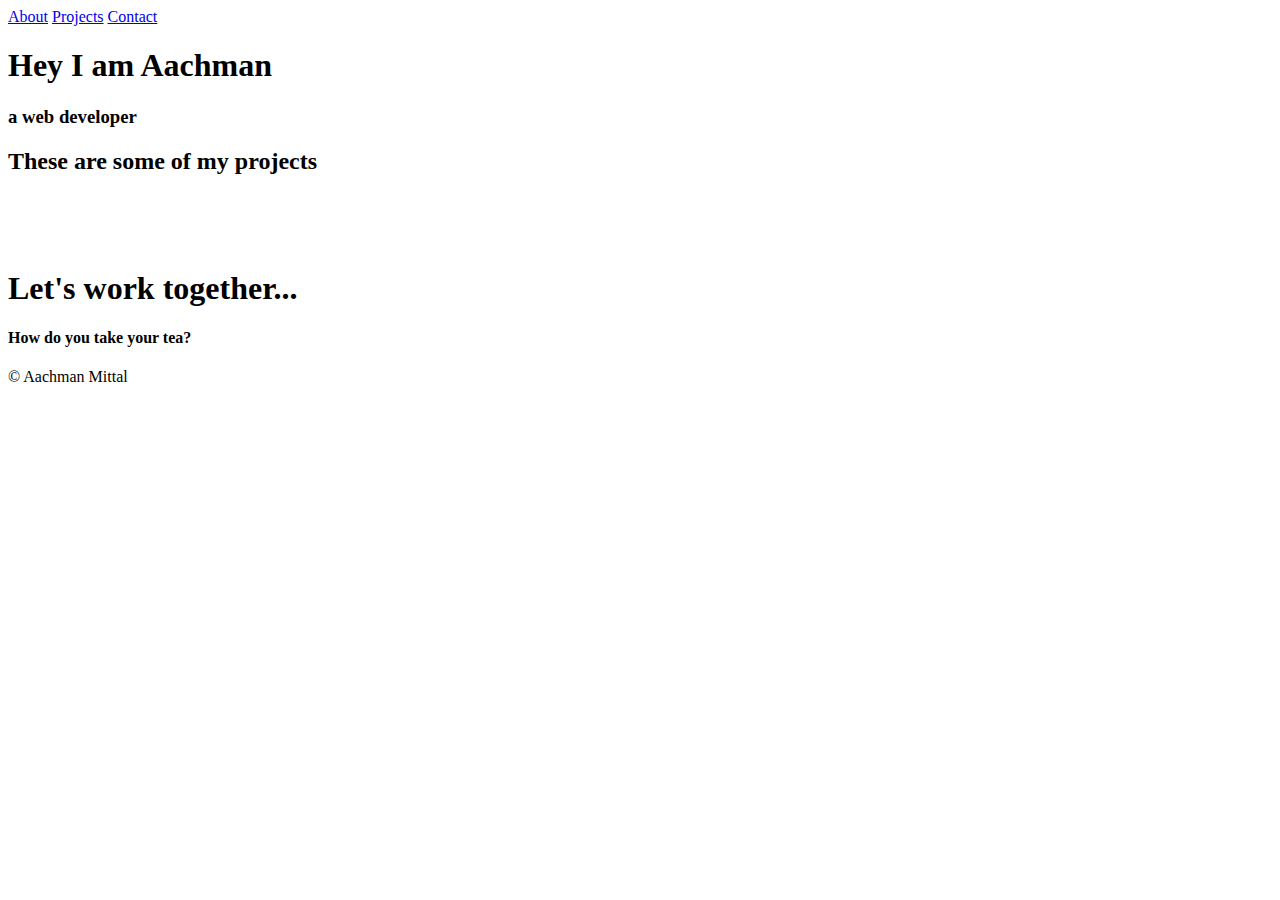
==== responsive-web/portfolio/index.html @ 732a8d10 "Add basic structure for portfolio project" ====
<!DOCTYPE html>
<html lang="en">
  <head>
    <meta charset="UTF-8" />
    <meta name="viewport" content="width=device-width, initial-scale=1.0" />
    <link href="styles.css" rel="stylesheet" type="text/css" />
    <title>Aachman Mittal</title>
  </head>
  <body>
    <header id="navbar">
      <span></span>
      <a href="#welcome-section">About</a>
      <a href="projects">Projects</a>
      <a href="#contact"> Contact </a>
    </header>
    <main>
      <section id="welcome-section">
        <h1>Hey I am Aachman</h1>
        <h3>a web developer</h3>
      </section>

      <section id="projects">
        <h2>These are some of my projects</h2>
        <div>
          <a href="">
            <div class="project-tile">
              <img src="" alt="" class="project-image" />
              <div class="project-title"></div>
            </div>
          </a>
          <a href="">
            <div class="project-tile">
              <img src="" alt="" class="project-image" />
              <div class="project-title"></div>
            </div>
          </a>
          <a href="">
            <div class="project-tile">
              <img src="" alt="" class="project-image" />
              <div class="project-title"></div>
            </div>
          </a>
        </div>
        <a href="" id="profile-link"></a>
      </section>

      <section id="contact">
        <h1>Let's work together...</h1>
        <h4>How do you take your tea?</h4>
        <div><a href=""></a><a href=""></a><a href=""></a></div>
      </section>
    </main>
    <footer>
        <span>&copy; Aachman Mittal</span>
    </footer>
  </body>
</html>
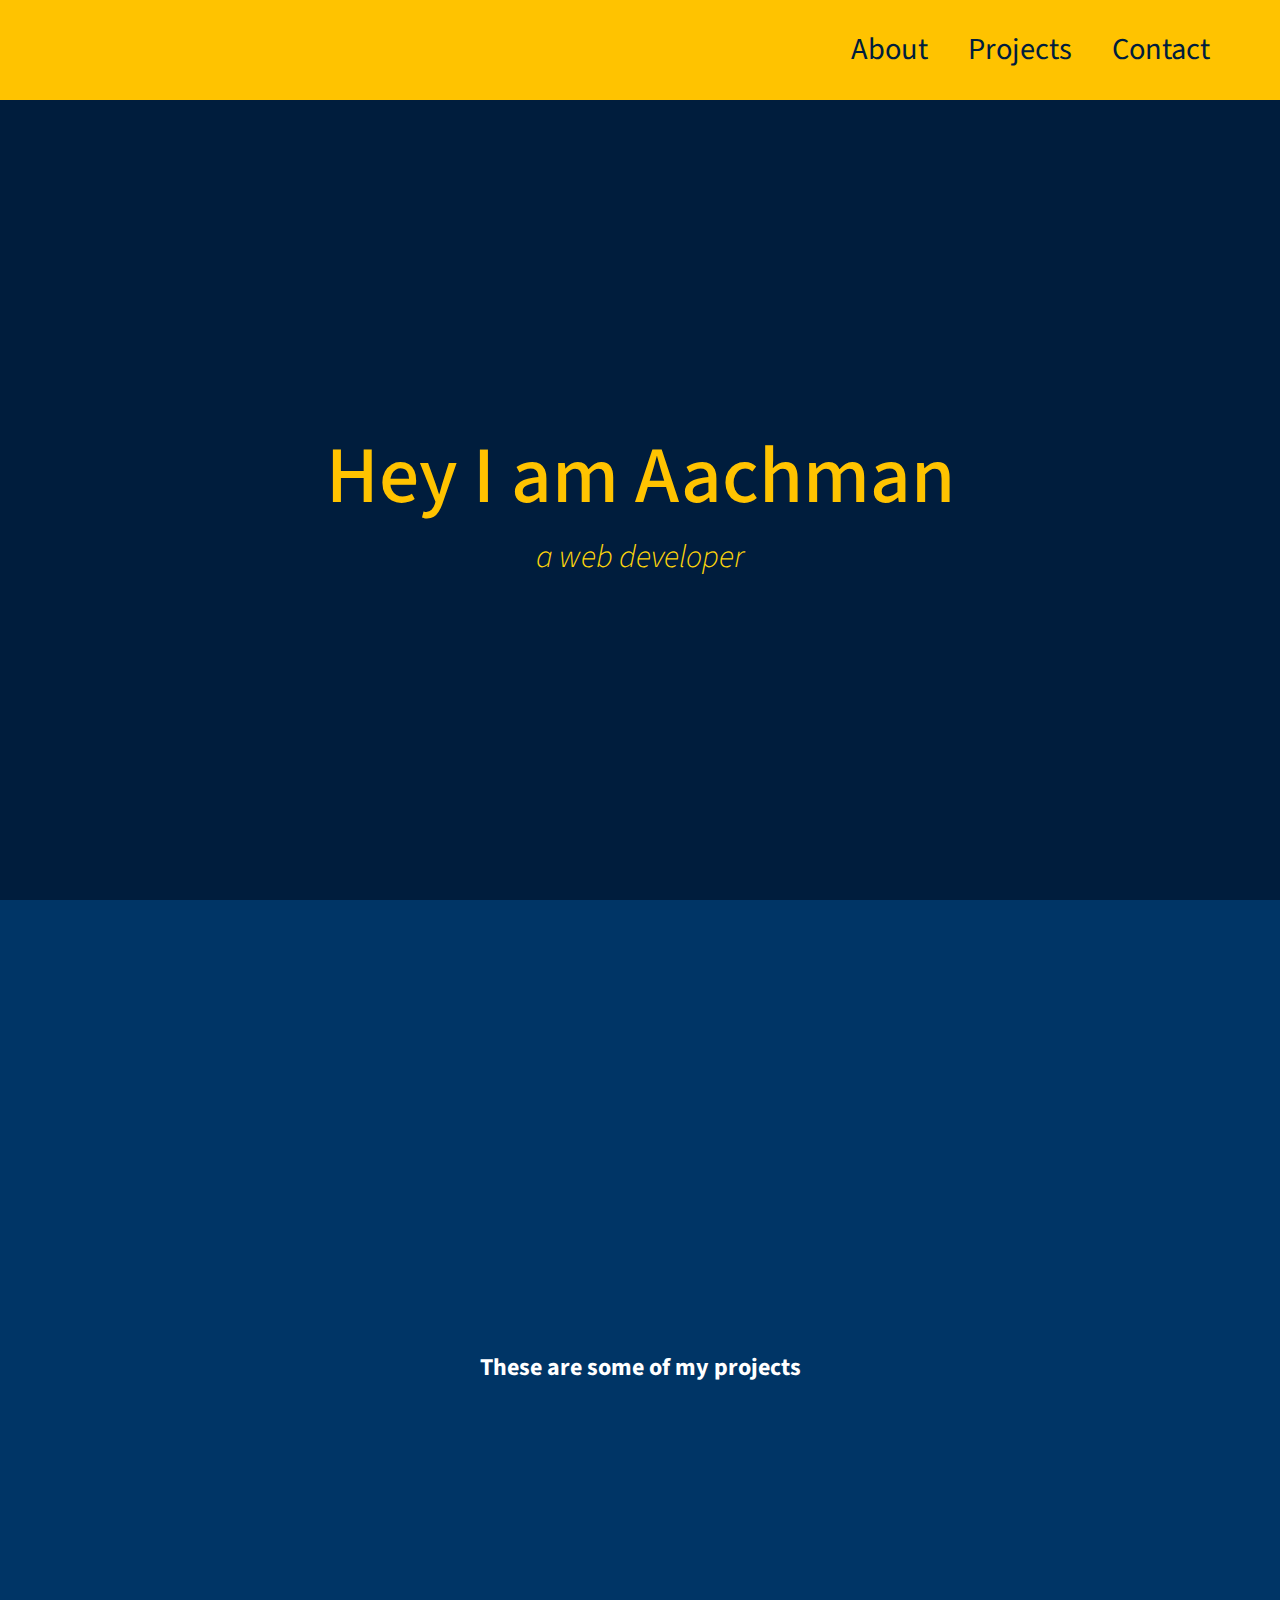
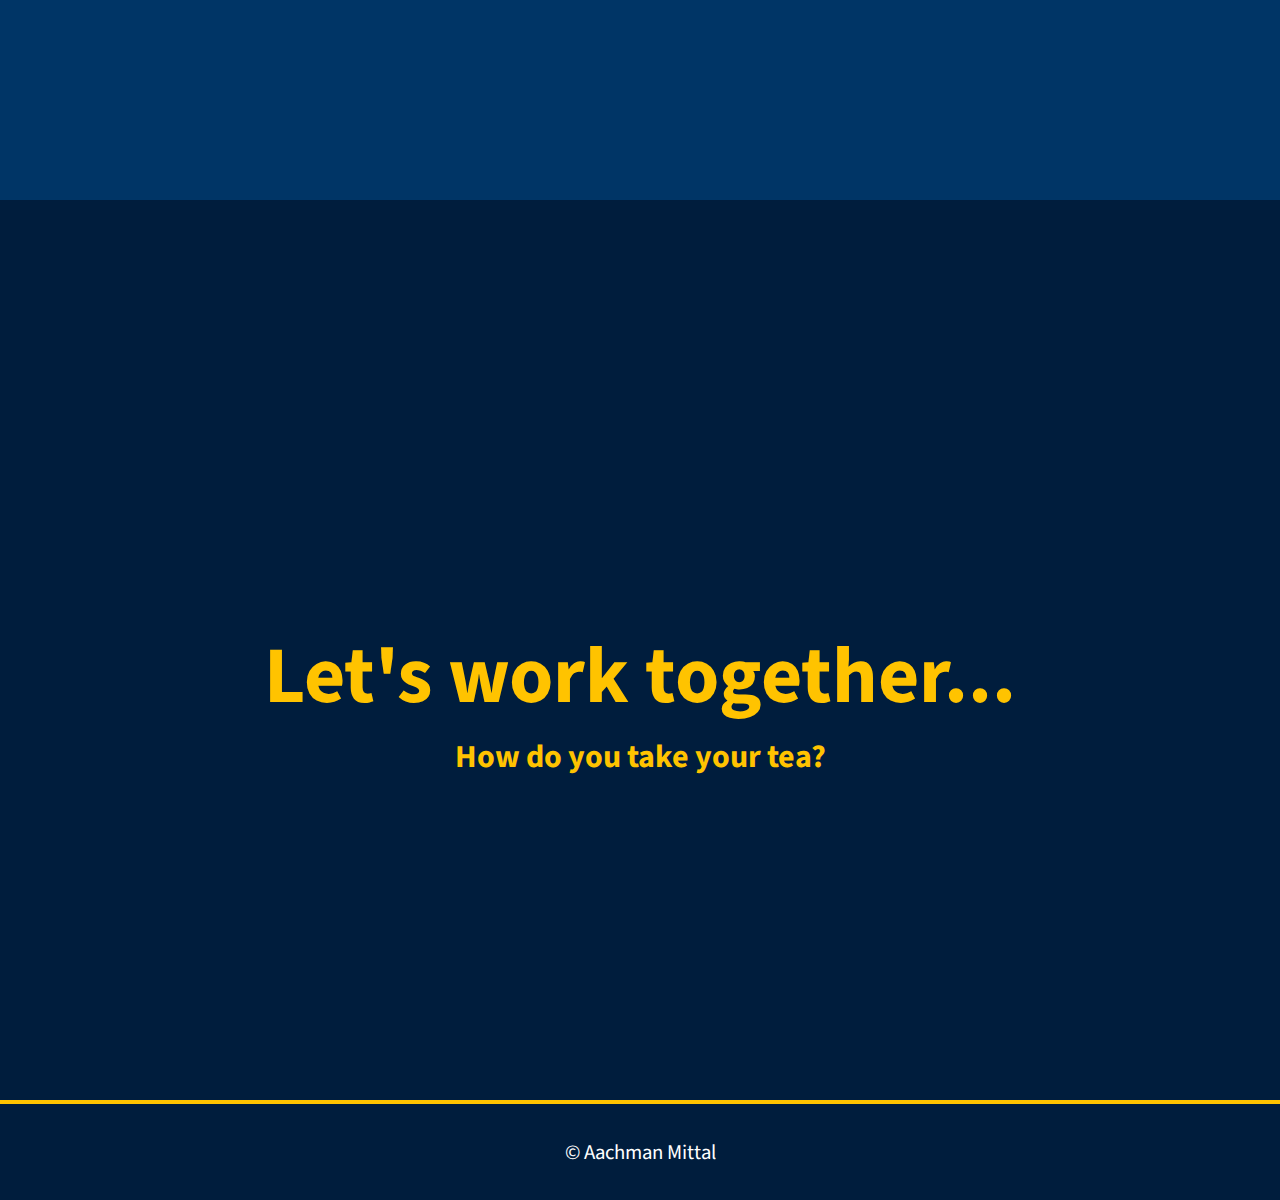
==== commit f1ba1ff9: "Add styles for portfolio" ====
--- a/responsive-web/portfolio/index.html
+++ b/responsive-web/portfolio/index.html
@@ -8,10 +8,9 @@
   </head>
   <body>
     <header id="navbar">
-      <span></span>
-      <a href="#welcome-section">About</a>
-      <a href="projects">Projects</a>
-      <a href="#contact"> Contact </a>
+      <a href="#welcome-section" class="nav-link">About</a>
+      <a href="#projects" class="nav-link">Projects</a>
+      <a href="#contact" class="nav-link"> Contact </a>
     </header>
     <main>
       <section id="welcome-section">
--- a/responsive-web/portfolio/styles.css
+++ b/responsive-web/portfolio/styles.css
@@ -0,0 +1,107 @@
+@import url("https://fonts.googleapis.com/css2?family=Source+Sans+Pro:ital,wght@0,200;0,300;0,400;0,600;0,700;0,900;1,200;1,300;1,400;1,600;1,700;1,900&display=swap");
+
+:root {
+  /* CSS HEX
+--rich-black-fogra-29: #000814ff;
+--oxford-blue: #001d3dff;
+--prussian-blue: #003566ff;
+--mikado-yellow: #ffc300ff;
+--gold-web-golden: #ffd60aff; */
+
+  --black: #000814ff;
+  --deep-blue: #001d3dff;
+  --blue: #003566ff;
+  --yellow: #ffc300ff;
+  --golden: #ffd60aff;
+}
+* {
+  padding: 0px;
+  margin: 0px;
+  box-sizing: border-box;
+}
+body {
+  color: white;
+  font-family: "Source Sans Pro", sans-serif;
+}
+
+header {
+  position: fixed;
+  background-color: var(--yellow);
+  width: 100vw;
+  height: 100px;
+  top: 0;
+  left: 0;
+  display: flex;
+  justify-content: end;
+  padding-right: 50px;
+}
+
+.nav-link,
+.nav-link:active,
+.nav-link:hover,
+.nav-link:visited {
+  font-size: 1.9rem;
+  display: block;
+  padding: 0px 20px;
+  line-height: 100px;
+  text-decoration: none;
+  color: var(--deep-blue);
+}
+
+.nav-link:hover {
+  background-color: var(--deep-blue);
+  color: var(--yellow);
+}
+
+section {
+  padding-top: 100px;
+  min-height: 100vh;
+  display: flex;
+  flex-direction: column;
+  align-items: center;
+  justify-content: center;
+}
+
+#welcome-section {
+  background-color: var(--deep-blue);
+  color: var(--yellow);
+}
+
+#welcome-section > h1 {
+  font-size: 5rem;
+  font-weight: 500;
+}
+
+#welcome-section > h3 {
+  color: var(--golden);
+  font-size: 2rem;
+  font-weight: 300;
+  font-style: italic;
+}
+
+#projects {
+  background-color: var(--blue);
+}
+
+#contact {
+  background-color: var(--deep-blue);
+  color: var(--yellow);
+}
+
+#contact > h1 {
+    font-size: 5rem;
+}
+
+#contact > h4 {
+    font-size: 2rem;
+}
+
+footer {
+  height: 100px;
+  display: flex;
+  align-items: center;
+  justify-content: center;
+  border-top: 4px solid var(--yellow);
+  background-color: var(--deep-blue);
+  font-size: 1.3rem;
+}
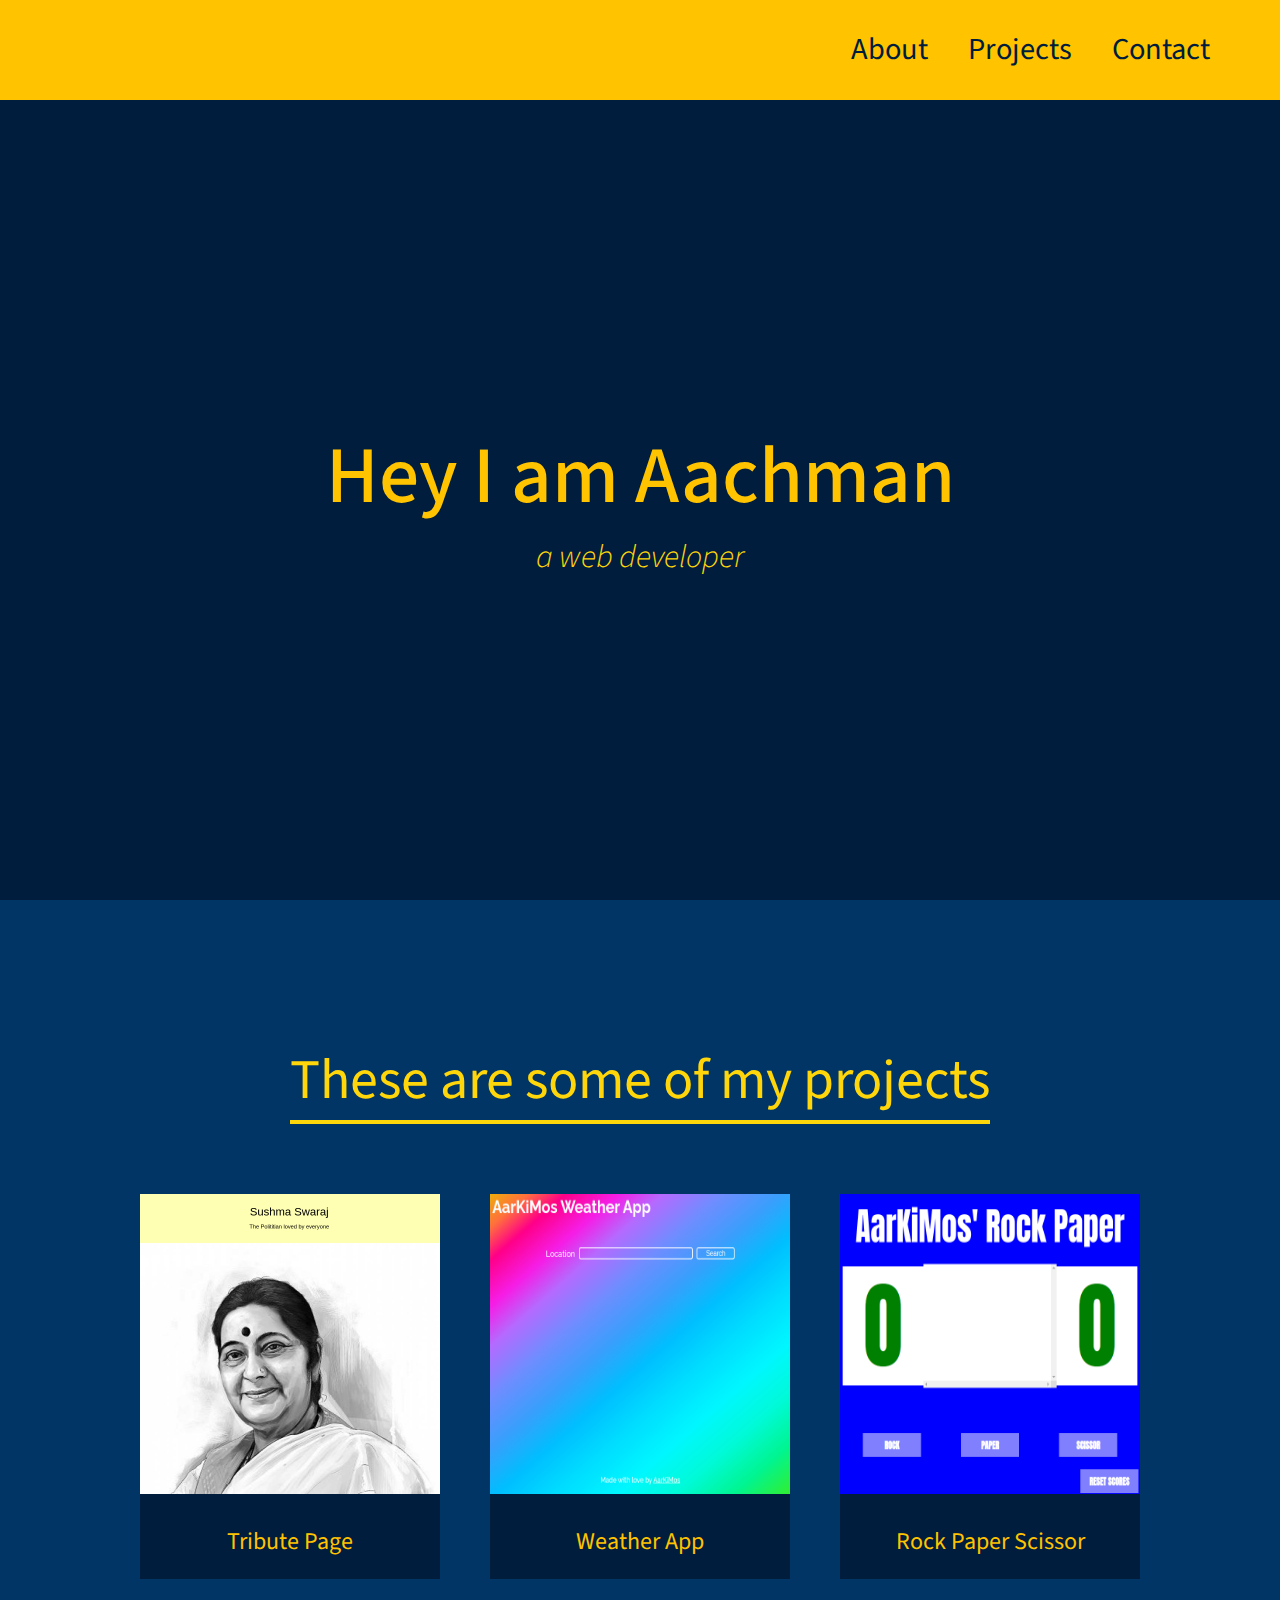
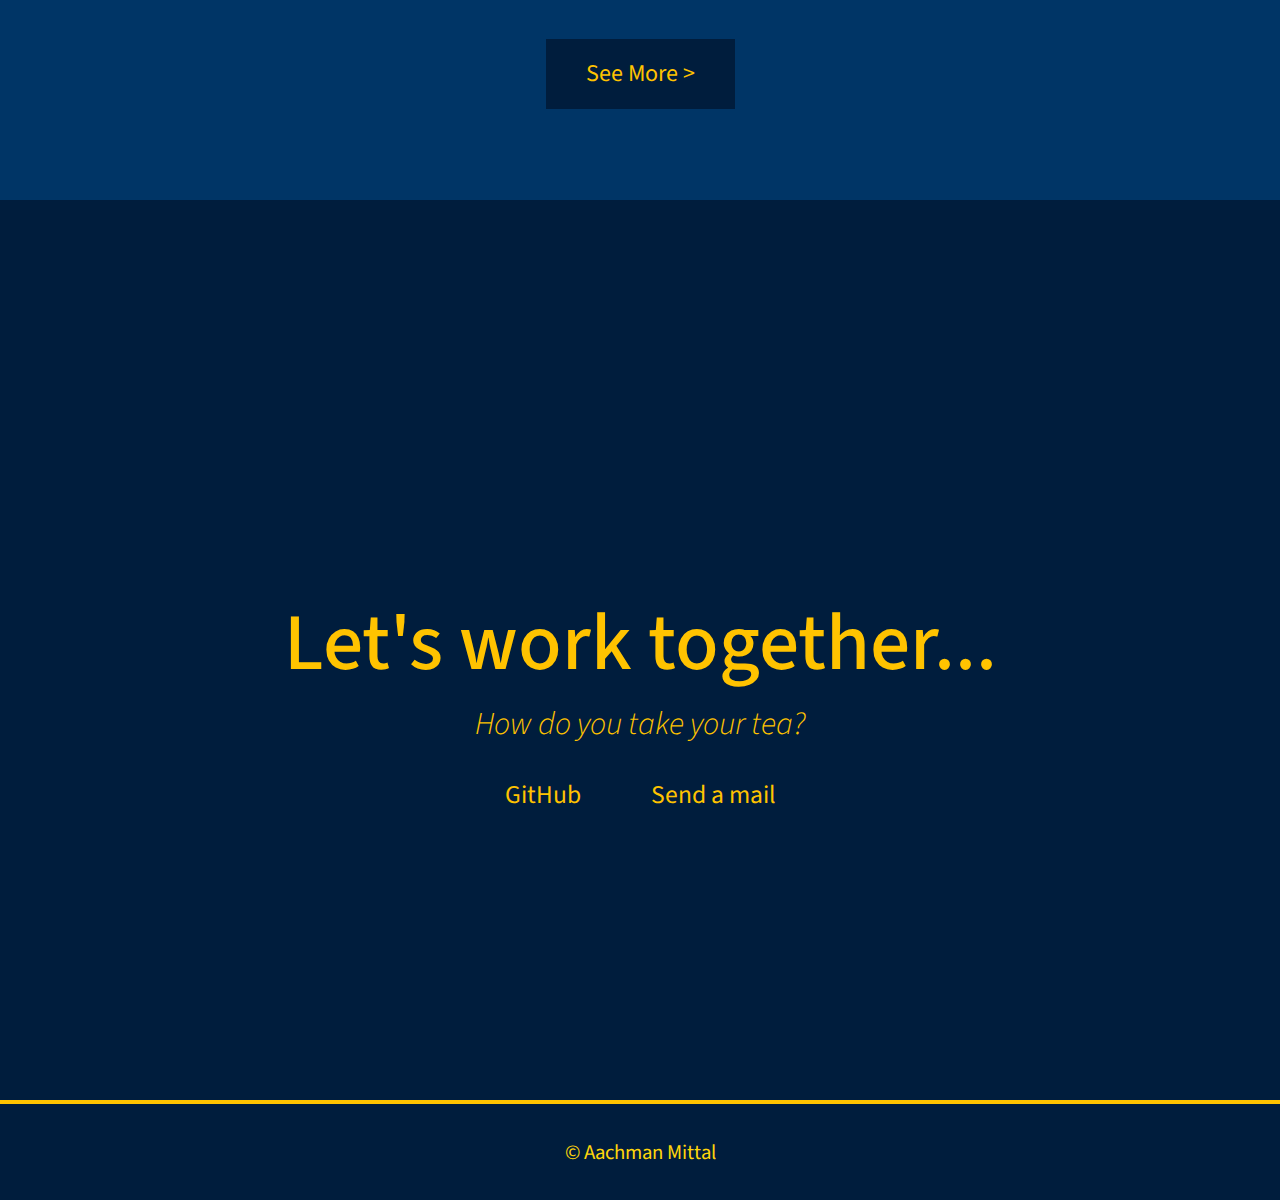
==== commit 548abc3c: "added project tiles and related styles" ====
--- a/responsive-web/portfolio/index.html
+++ b/responsive-web/portfolio/index.html
@@ -20,37 +20,42 @@
 
       <section id="projects">
         <h2>These are some of my projects</h2>
-        <div>
-          <a href="">
+        <div id="project-pane">
+          <a href="https://codepen.io/aarkimos/full/xxRJOov" class="project-links">
             <div class="project-tile">
-              <img src="" alt="" class="project-image" />
-              <div class="project-title"></div>
+              <img src="images/tribute.png" alt="Tribute Page Snapshot" class="project-image" />
+              <div class="project-title">Tribute Page</div>
             </div>
           </a>
-          <a href="">
+          <a href="https://aarkimos.github.io/odin_weatherApp/" class="project-links">
             <div class="project-tile">
-              <img src="" alt="" class="project-image" />
-              <div class="project-title"></div>
+              <img src="images/weather.png" alt=" Weather App Page Snapshot" class="project-image" />
+              <div class="project-title">Weather App</div>
             </div>
           </a>
-          <a href="">
+          <a href="https://aarkimos.github.io/odin_ROCK_PAPER_SCISSOR/" class="project-links">
             <div class="project-tile">
-              <img src="" alt="" class="project-image" />
-              <div class="project-title"></div>
+              <img src="images/rps.png" alt="Rock Paper Scissor Snapshot" class="project-image" />
+              <div class="project-title">Rock Paper Scissor</div>
             </div>
           </a>
         </div>
-        <a href="" id="profile-link"></a>
+        <a href="https://github.com/AarKiMos" id="profile-link" target="_blank">
+            See More >
+        </a>
       </section>
 
       <section id="contact">
         <h1>Let's work together...</h1>
         <h4>How do you take your tea?</h4>
-        <div><a href=""></a><a href=""></a><a href=""></a></div>
+        <div id="contact-links">
+          <a class="contact-link" href="https://github.com/AarKiMos">GitHub</a>
+          <a class="contact-link" href="mailto:m.aachman@gmail.com">Send a mail</a>
+        </div>
       </section>
     </main>
     <footer>
-        <span>&copy; Aachman Mittal</span>
+      <span>&copy; Aachman Mittal</span>
     </footer>
   </body>
 </html>
--- a/responsive-web/portfolio/styles.css
+++ b/responsive-web/portfolio/styles.css
@@ -83,17 +83,120 @@
   background-color: var(--blue);
 }
 
+#projects > h2 {
+  font-size: 3.5rem;
+  border-bottom: 4px solid var(--golden);
+  color: var(--golden);
+  font-weight: 400;
+}
+
+#project-pane {
+  width: 90vw;
+  display: flex;
+  align-items: center;
+  justify-content: center;
+  margin-top: 70px;
+  margin-bottom: 70px;
+  flex-wrap: wrap;
+  gap: 50px;
+}
+
+.project-links {
+  flex: 0 0 auto;
+}
+
+.project-links,
+.project-links:active,
+.project-links:hover,
+.project-links:visited {
+  color: var(--yellow);
+  text-decoration: none;
+  font-size: 1.5rem;
+  text-align: center;
+}
+
+.project-links:hover {
+  box-shadow: 0px 0px 10px 10px var(--golden);
+}
+
+.project-tile {
+  width: 300px;
+  height: 375px;
+  background-color: var(--deep-blue);
+}
+
+.project-image {
+  width: 300px;
+  height: 300px;
+}
+
+.project-title {
+  background-color: var(--deep-blue);
+  height: 75px;
+  line-height: 75px;
+}
+
+#profile-link {
+  display: block;
+  height: 70px;
+  background-color: var(--deep-blue);
+  font-size: 1.5rem;
+  line-height: 70px;
+  padding: 0px 40px;
+  margin-bottom: 50px;
+}
+
+#profile-link,
+#profile-link:active,
+#profile-link:hover,
+#profile-link:visited {
+  color: var(--yellow);
+  text-decoration: none;
+}
+#profile-link:hover {
+  color: var(--deep-blue);
+  background-color: var(--yellow);
+}
+
 #contact {
   background-color: var(--deep-blue);
   color: var(--yellow);
 }
 
 #contact > h1 {
-    font-size: 5rem;
+  font-size: 5rem;
+  font-weight: 500;
 }
 
 #contact > h4 {
-    font-size: 2rem;
+  font-size: rem;
+  font-weight: 300;
+  font-style: italic;
+  font-size: 2rem;
+}
+
+#contact-links {
+  display: flex;
+  align-items: center;
+  justify-content: center;
+  gap: 30px;
+  margin-top: 30px;
+  font-size: 1.6rem;
+}
+
+.contact-link,
+.contact-link:active,
+.contact-link:hover,
+.contact-link:visited {
+  text-decoration: none;
+  color: var(--yellow);
+  display: block;
+  padding: 0px 20px;
+}
+
+.contact-link:hover {
+  color: var(--deep-blue);
+  background-color: var(--yellow);
 }
 
 footer {
@@ -104,4 +207,15 @@
   border-top: 4px solid var(--yellow);
   background-color: var(--deep-blue);
   font-size: 1.3rem;
-}
+  color: var(--golden);
+}
+
+@media screen and (max-width: 800px) {
+  header {
+    justify-content: center;
+  }
+
+  :root {
+    font-size: 12px;
+  }
+}
